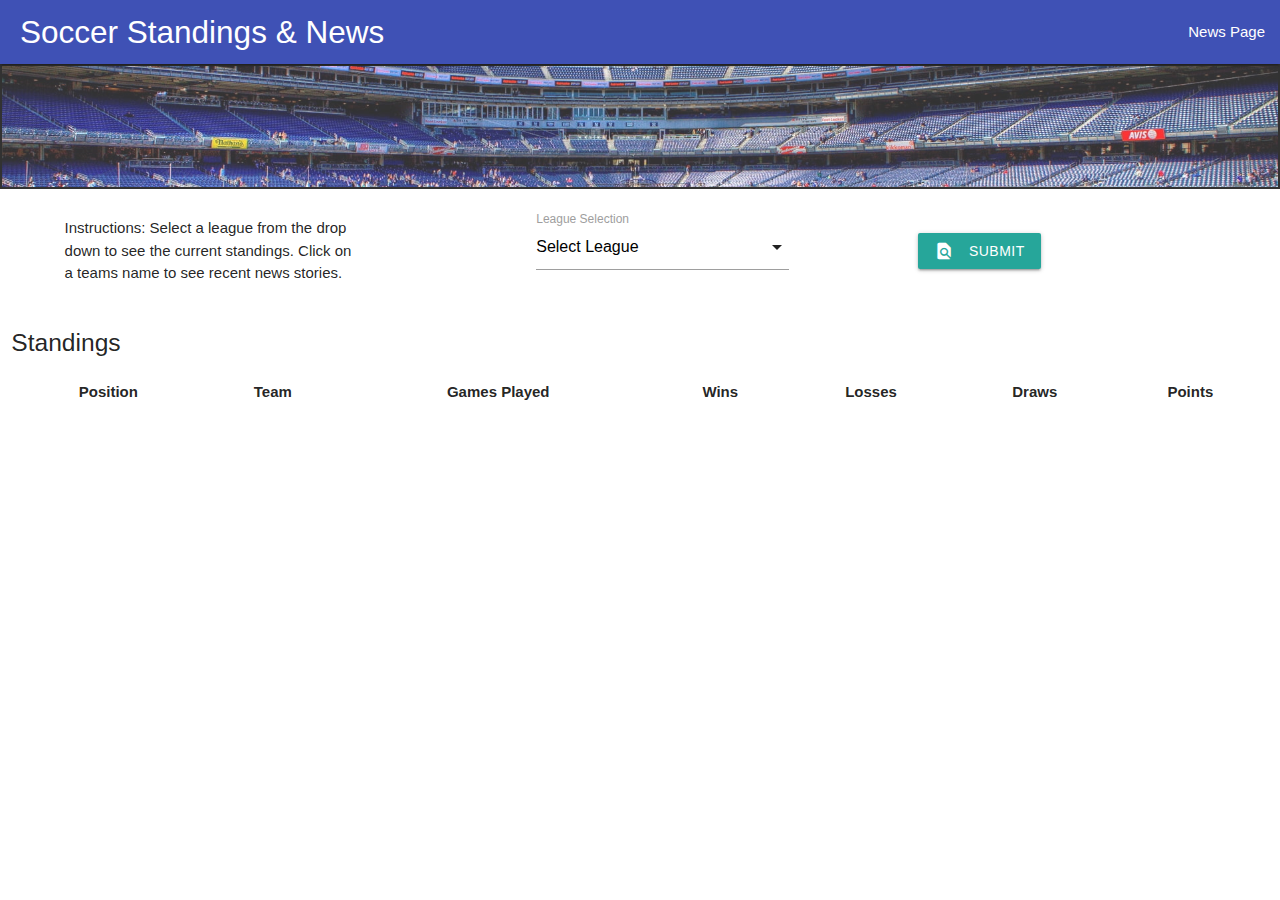
==== index.html @ ac4092cf "added comments/style hero" ====
<!DOCTYPE html>
<html lang="en">
<head>
    <meta charset="UTF-8">
    <meta http-equiv="X-UA-Compatible" content="IE=edge">
    <meta name="viewport" content="width=device-width, initial-scale=1.0">
    <link href="https://fonts.googleapis.com/icon?family=Material+Icons" rel="stylesheet">
    <link rel="stylesheet" href="https://cdnjs.cloudflare.com/ajax/libs/materialize/1.0.0/css/materialize.min.css">
    <link href="./assets/css/style.css" rel="stylesheet">
    <title>Soccer Standings and News</title>
  </head>
  <body>
      <div class="Mycontainer">
          <nav>
              <div class="nav-wrapper indigo">
                <a class="brand-logo p-2">Soccer Standings & News</a>
                <ul id="nav-mobile" class="right">
                    <li><a href="news.html">News Page</a></li>
                </ul>
              </div>
            </nav>
  
            <div class="row">
              <div class="col s12 hero">
              </div>
          </div>
  

          <div class="row">
            <section class="col s12">

                <div class="row instructions-input">
                    <div class="valign-wrapper s12">
                    <div class="col s12 m3 l3">
                        <p class="text-center">Instructions: Select a league from the drop down to see the current standings. Click on a teams name to see recent news stories.</p>
                    </div>
                    <div class="input-field col s12 m3 l3">
                        <i class="material-icons prefix">sports_soccer</i>
                        <select id="league-selections">
                            <option value="" disabled selected>Select League</option>
                            <option value="eng.1">English Premier League</option>
                            <option value="ger.1">German Bundesliga</option>
                            <option value="ita.1">Italian Serie A</option>
                            <option value="esp.1">Spanish Primera Division</option>
                        </select>
                        <label>League Selection</label>
                    </div>
                    <!--end of input field-->
                    <div class="col s12 m3 l3">
                        <a id="league-submit-btn" class="waves-effect waves-light btn"><i class="material-icons left">find_in_page</i>Submit</a>
                    </div>
                    </div>
                </div>

                <div class="row">
                    <div class="col s12">
                        <table id="standings-table" class="striped centered">
                            <div>
                                <h5 class="text-center"><span id="league-name">Standings</span></h5>
                            </div>              
                            <thead>
                                <tr>
                                    <th>Position</th>
                                    <th>Team</th>
                                    <th>Games Played</th>
                                    <th>Wins</th>
                                    <th>Losses</th>
                                    <th>Draws</th>
                                    <th>Points</th>
                                </tr>
                            </thead>
                            <tbody id="table-body">
      
                            </tbody>
                        </table>
                    </div>
                </div>


            </section>

        </div>

    </div>

    </div>

    <script src="https://cdnjs.cloudflare.com/ajax/libs/materialize/1.0.0/js/materialize.min.js"></script>
    <script src="assets/javascript/script.js"></script>
</body>         
</html>
---- assets/css/style.css ----
* {
  padding: 0%;
  margin: auto;
}

.mycontainer {
  margin: 0;
  width: 100%;
}
/* page title style */
.brand-logo {
  font-family: Impact, Haettenschweiler, 'Arial Narrow Bold', sans-serif;
  padding: 30%;
  text-shadow: darkgray;  
  text-indent: 20px;
  
}

/* hero style */
.hero {
  background-image: url(../images/soccerfield.jpg);
  background-size: cover;
  background-position: center;
  height: 125px;
  width: 100%;
  opacity: 80%;
  border: 2px solid black;
}

/* score widget style */
.scores {
  padding: 30%;
  
  
  
}
/* nav style */
.nav-wrapper  {
  padding: 0;
  
}
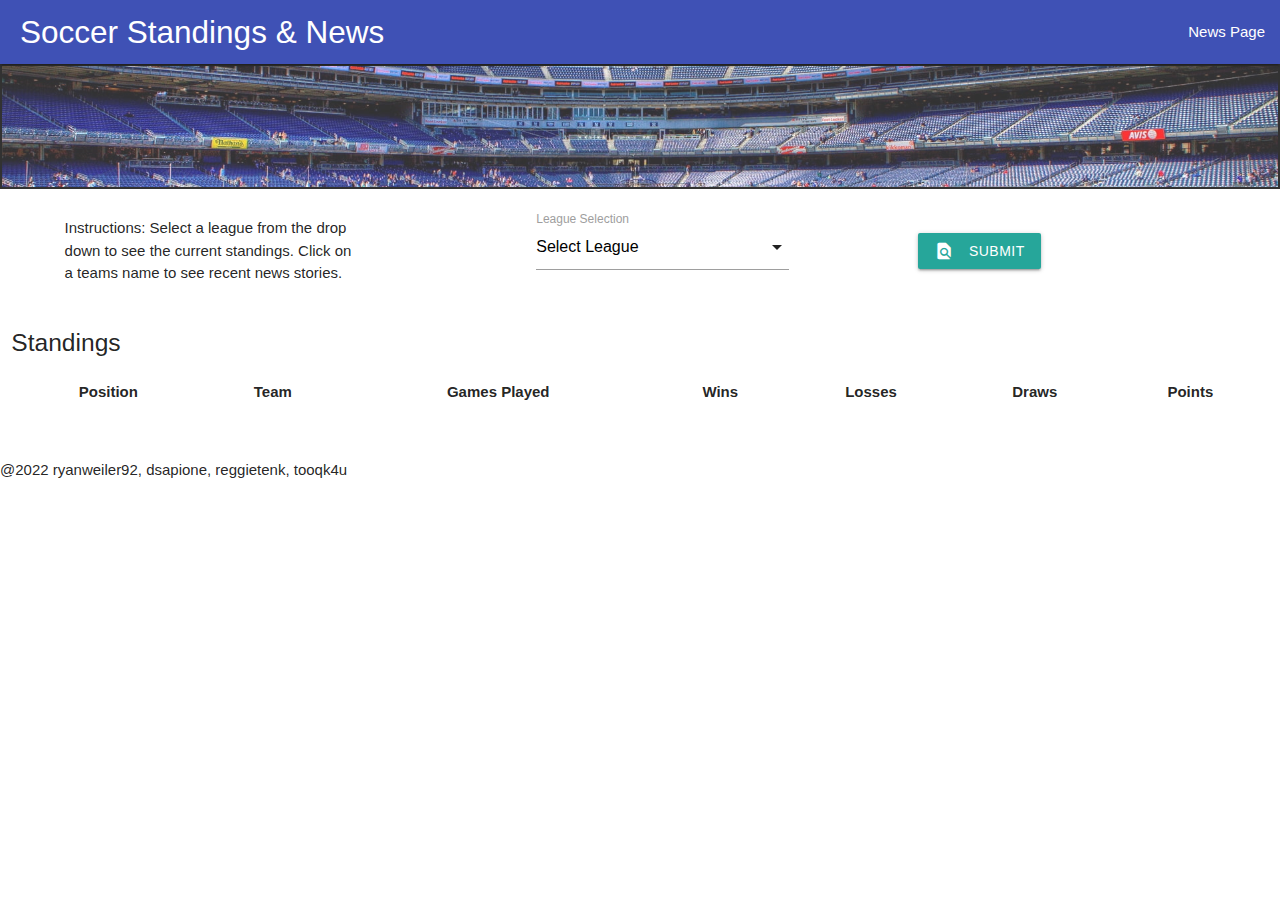
==== commit ac474589: "improved HTML accessibilty features, added footer, added comments" ====
--- a/index.html
+++ b/index.html
@@ -11,6 +11,8 @@
   </head>
   <body>
       <div class="Mycontainer">
+         <!--Header with anchor tag-->
+         <header>
           <nav>
               <div class="nav-wrapper indigo">
                 <a class="brand-logo p-2">Soccer Standings & News</a>
@@ -19,21 +21,26 @@
                 </ul>
               </div>
             </nav>
-  
+         </header>
+         <!--Hero section-->
+         <section>
             <div class="row">
               <div class="col s12 hero">
               </div>
           </div>
+         </section> 
   
 
           <div class="row">
-            <section class="col s12">
-
+            <!--Main section of page-->
+            <main class="col s12">
                 <div class="row instructions-input">
                     <div class="valign-wrapper s12">
                     <div class="col s12 m3 l3">
-                        <p class="text-center">Instructions: Select a league from the drop down to see the current standings. Click on a teams name to see recent news stories.</p>
+                        <p class="text-center">Instructions: Select a league from the drop down to see the current standings.
+Click on a teams name to see recent news stories.</p>
                     </div>
+                    <!--Start of input field-->
                     <div class="input-field col s12 m3 l3">
                         <i class="material-icons prefix">sports_soccer</i>
                         <select id="league-selections">
@@ -45,15 +52,17 @@
                         </select>
                         <label>League Selection</label>
                     </div>
-                    <!--end of input field-->
+                    <!--End of input field-->
                     <div class="col s12 m3 l3">
-                        <a id="league-submit-btn" class="waves-effect waves-light btn"><i class="material-icons left">find_in_page</i>Submit</a>
+                        <a id="league-submit-btn" class="waves-effect waves-light btn"><i class="material-icons 
+left">find_in_page</i>Submit</a>
                     </div>
                     </div>
                 </div>
 
                 <div class="row">
                     <div class="col s12">
+                        <!--Table for standings-->
                         <table id="standings-table" class="striped centered">
                             <div>
                                 <h5 class="text-center"><span id="league-name">Standings</span></h5>
@@ -77,7 +86,7 @@
                 </div>
 
 
-            </section>
+            </main>
 
         </div>
 
@@ -85,6 +94,8 @@
 
     </div>
 
+    <!--Footer-->
+    <footer>@2022 ryanweiler92, dsapione, reggietenk, tooqk4u</footer>
     <script src="https://cdnjs.cloudflare.com/ajax/libs/materialize/1.0.0/js/materialize.min.js"></script>
     <script src="assets/javascript/script.js"></script>
 </body>         
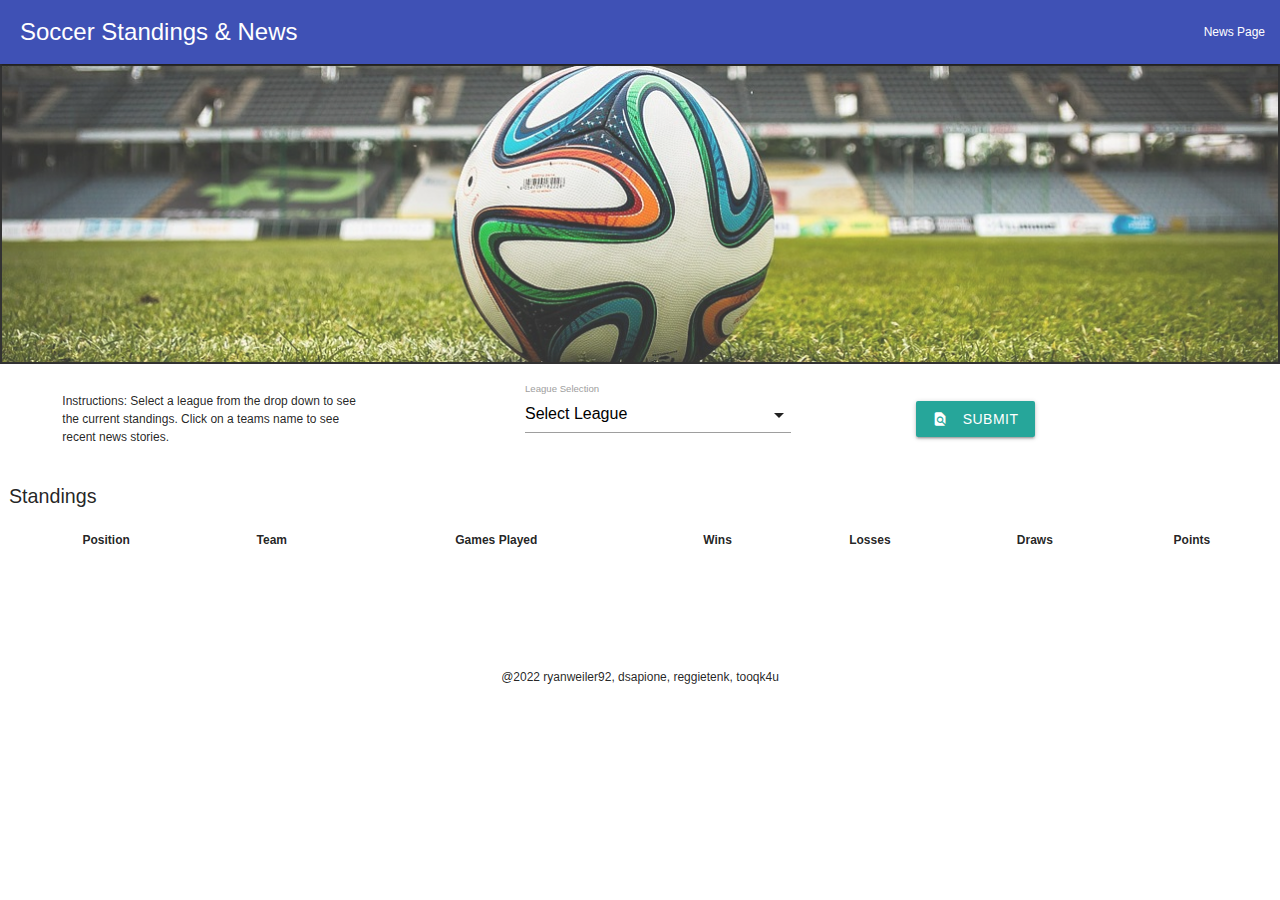
==== commit ff5b64dc: "media queries" ====
--- a/index.html
+++ b/index.html
@@ -12,12 +12,12 @@
   <body>
       <div class="Mycontainer">
          <!--Header with anchor tag-->
-         <header>
+         <header >
           <nav>
               <div class="nav-wrapper indigo">
-                <a class="brand-logo p-2">Soccer Standings & News</a>
+                <a class="brand-logo p-2 " id="page-title">Soccer Standings & News</a>
                 <ul id="nav-mobile" class="right">
-                    <li><a href="news.html">News Page</a></li>
+                    <li id="news"><a href="news.html">News Page</a></li>
                 </ul>
               </div>
             </nav>
@@ -38,13 +38,13 @@
                     <div class="valign-wrapper s12">
                     <div class="col s12 m3 l3">
                         <p class="text-center">Instructions: Select a league from the drop down to see the current standings.
-Click on a teams name to see recent news stories.</p>
+                        Click on a teams name to see recent news stories.</p>
                     </div>
                     <!--Start of input field-->
-                    <div class="input-field col s12 m3 l3">
-                        <i class="material-icons prefix">sports_soccer</i>
-                        <select id="league-selections">
-                            <option value="" disabled selected>Select League</option>
+                    <div class="input-field col s12 m3 l3" >
+                        <i class="material-icons prefix" >sports_soccer</i>
+                        <select id="league-selections" >
+                            <option id="drop-down" value="" disabled selected >Select League</option>
                             <option value="eng.1">English Premier League</option>
                             <option value="ger.1">German Bundesliga</option>
                             <option value="ita.1">Italian Serie A</option>
@@ -54,8 +54,9 @@
                     </div>
                     <!--End of input field-->
                     <div class="col s12 m3 l3">
-                        <a id="league-submit-btn" class="waves-effect waves-light btn"><i class="material-icons 
-left">find_in_page</i>Submit</a>
+                        <a id="league-submit-btn" class="waves-effect waves-light btn">
+                            <i class="material-icons left">find_in_page</i>Submit
+                        </a>
                     </div>
                     </div>
                 </div>
@@ -68,7 +69,7 @@
                                 <h5 class="text-center"><span id="league-name">Standings</span></h5>
                             </div>              
                             <thead>
-                                <tr>
+                                <tr >
                                     <th>Position</th>
                                     <th>Team</th>
                                     <th>Games Played</th>
--- a/assets/css/style.css
+++ b/assets/css/style.css
@@ -7,31 +7,38 @@
   margin: 0;
   width: 100%;
 }
+
 /* page title style */
 .brand-logo {
   font-family: Impact, Haettenschweiler, 'Arial Narrow Bold', sans-serif;
   padding: 30%;
   text-shadow: darkgray;  
   text-indent: 20px;
-  
+}
+#page-title {
+  font-size: 2rem;
+  display: flex;
+  flex-wrap: wrap;
 }
 
 /* hero style */
 .hero {
-  background-image: url(../images/soccerfield.jpg);
+  background-image: url(../images/hero.png);
   background-size: cover;
   background-position: center;
-  height: 125px;
+  height: 300px;
   width: 100%;
   opacity: 80%;
   border: 2px solid black;
 }
 
+/* stories style */
+#stories {
+  text-align: center;
+}
 /* score widget style */
 .scores {
   padding: 30%;
-  
-  
   
 }
 /* nav style */
@@ -39,3 +46,53 @@
   padding: 0;
   
 }
+footer {
+  padding-top: 5%;
+  justify-content: space-between;
+  width: 100%;
+}
+/* MEDIA QUERY FOR SMALLER DESKTOP SCREENS AND SMALLER */
+@media screen and (max-width: 980px) {
+  
+  footer {
+    padding: 20%;
+    text-align: center;  }
+}
+  
+/* MEDIA QUERY FOR MOBILE PHONES AND SMALLER */
+@media screen and (max-width: 619px) {
+
+  #page-title {
+    font-size: 1.5rem;
+  }
+ input.select-dropdown.dropdown-trigger {
+    font-size: 0.875rem;
+  }
+  footer {
+    padding: 7%;
+  }
+     
+  }
+  @media screen and (min-width: 0px) {
+
+  html {
+    font-size: .75rem;  
+  
+  }
+
+  footer {
+    padding: 5%;
+    margin-bottom: 9;
+    text-align: center;  }
+  }
+
+@media screen and (max-width: 413px) {
+html {
+  font-size: .5rem;    
+}
+  
+footer {
+  padding: 50%;
+  
+  text-align: center;  }
+}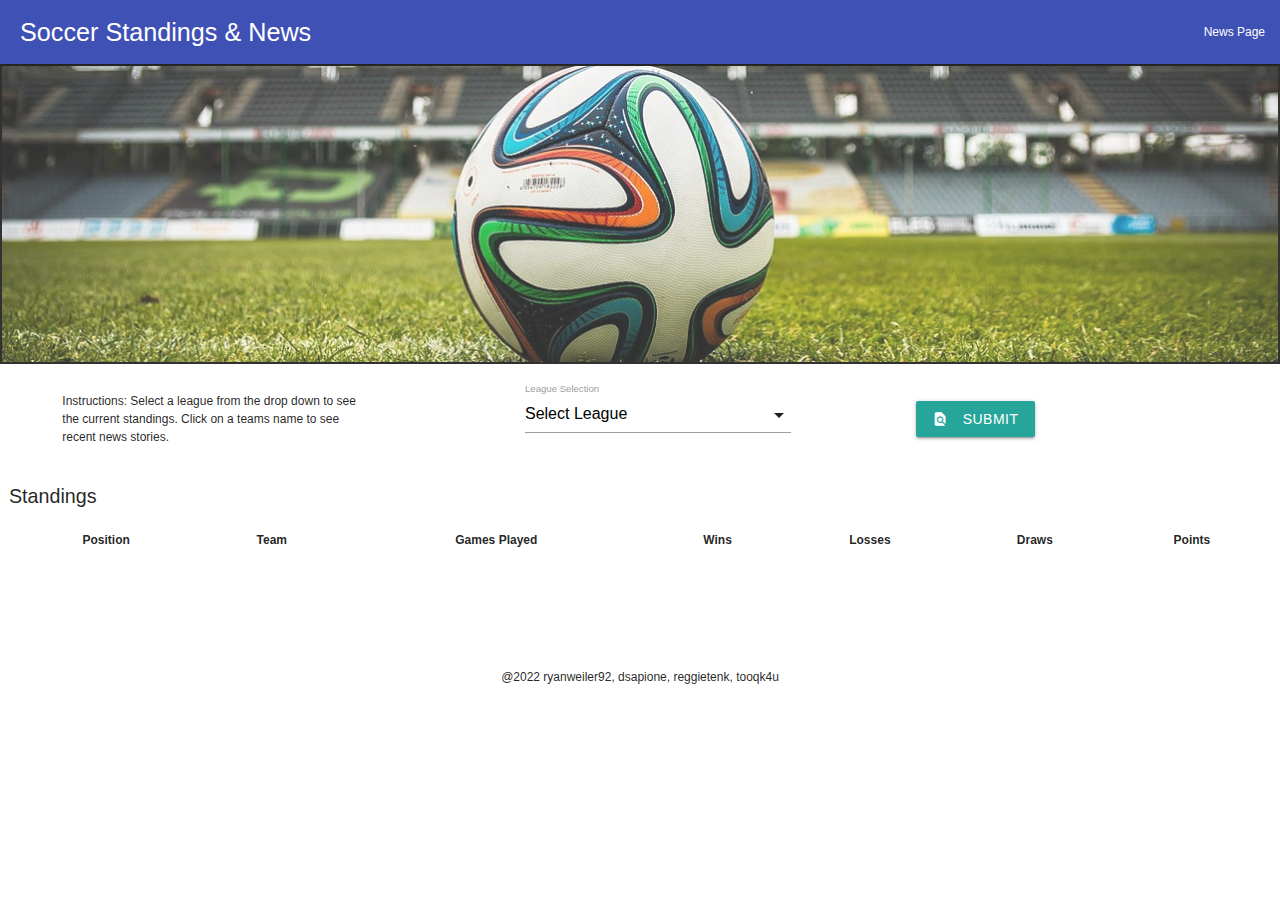
==== commit 3b5c6b38: "Merge pull request #12 from ryanweiler92/feature/HTML-accessibility" ====
--- a/index.html
+++ b/index.html
@@ -12,12 +12,12 @@
   <body>
       <div class="Mycontainer">
          <!--Header with anchor tag-->
-         <header >
+         <header>
           <nav>
               <div class="nav-wrapper indigo">
-                <a class="brand-logo p-2 " id="page-title">Soccer Standings & News</a>
+                <a class="brand-logo p-2">Soccer Standings & News</a>
                 <ul id="nav-mobile" class="right">
-                    <li id="news"><a href="news.html">News Page</a></li>
+                    <li><a href="news.html">News Page</a></li>
                 </ul>
               </div>
             </nav>
@@ -38,13 +38,13 @@
                     <div class="valign-wrapper s12">
                     <div class="col s12 m3 l3">
                         <p class="text-center">Instructions: Select a league from the drop down to see the current standings.
-                        Click on a teams name to see recent news stories.</p>
+Click on a teams name to see recent news stories.</p>
                     </div>
                     <!--Start of input field-->
-                    <div class="input-field col s12 m3 l3" >
-                        <i class="material-icons prefix" >sports_soccer</i>
-                        <select id="league-selections" >
-                            <option id="drop-down" value="" disabled selected >Select League</option>
+                    <div class="input-field col s12 m3 l3">
+                        <i class="material-icons prefix">sports_soccer</i>
+                        <select id="league-selections">
+                            <option value="" disabled selected>Select League</option>
                             <option value="eng.1">English Premier League</option>
                             <option value="ger.1">German Bundesliga</option>
                             <option value="ita.1">Italian Serie A</option>
@@ -54,9 +54,8 @@
                     </div>
                     <!--End of input field-->
                     <div class="col s12 m3 l3">
-                        <a id="league-submit-btn" class="waves-effect waves-light btn">
-                            <i class="material-icons left">find_in_page</i>Submit
-                        </a>
+                        <a id="league-submit-btn" class="waves-effect waves-light btn"><i class="material-icons 
+left">find_in_page</i>Submit</a>
                     </div>
                     </div>
                 </div>
@@ -69,7 +68,7 @@
                                 <h5 class="text-center"><span id="league-name">Standings</span></h5>
                             </div>              
                             <thead>
-                                <tr >
+                                <tr>
                                     <th>Position</th>
                                     <th>Team</th>
                                     <th>Games Played</th>
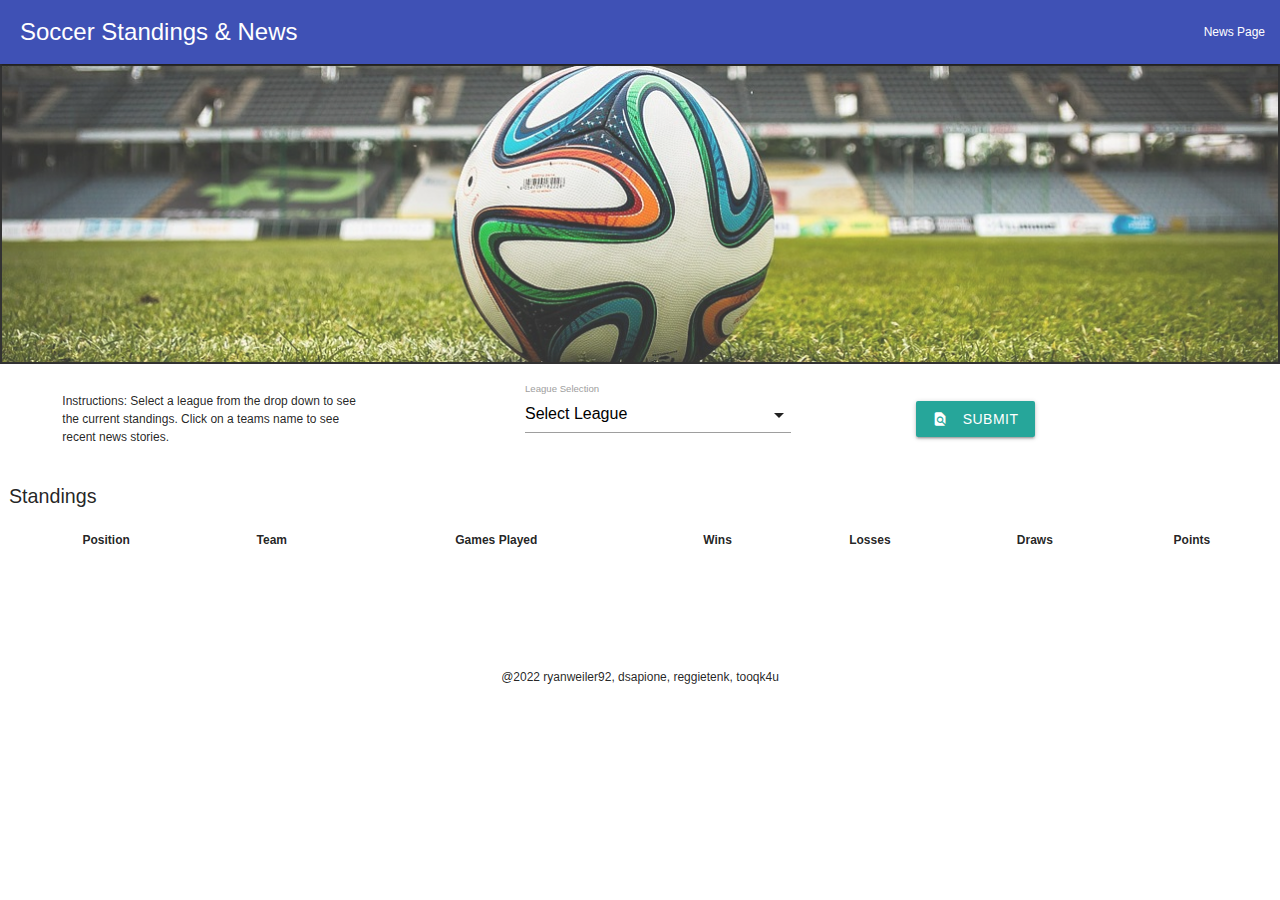
==== commit e8c1920b: "Merge pull request #13 from ryanweiler92/feature/CSS-updates" ====
--- a/index.html
+++ b/index.html
@@ -12,12 +12,12 @@
   <body>
       <div class="Mycontainer">
          <!--Header with anchor tag-->
-         <header>
+         <header >
           <nav>
               <div class="nav-wrapper indigo">
-                <a class="brand-logo p-2">Soccer Standings & News</a>
+                <a class="brand-logo p-2 " id="page-title">Soccer Standings & News</a>
                 <ul id="nav-mobile" class="right">
-                    <li><a href="news.html">News Page</a></li>
+                    <li id="news"><a href="news.html">News Page</a></li>
                 </ul>
               </div>
             </nav>
@@ -38,13 +38,13 @@
                     <div class="valign-wrapper s12">
                     <div class="col s12 m3 l3">
                         <p class="text-center">Instructions: Select a league from the drop down to see the current standings.
-Click on a teams name to see recent news stories.</p>
+                        Click on a teams name to see recent news stories.</p>
                     </div>
                     <!--Start of input field-->
-                    <div class="input-field col s12 m3 l3">
-                        <i class="material-icons prefix">sports_soccer</i>
-                        <select id="league-selections">
-                            <option value="" disabled selected>Select League</option>
+                    <div class="input-field col s12 m3 l3" >
+                        <i class="material-icons prefix" >sports_soccer</i>
+                        <select id="league-selections" >
+                            <option id="drop-down" value="" disabled selected >Select League</option>
                             <option value="eng.1">English Premier League</option>
                             <option value="ger.1">German Bundesliga</option>
                             <option value="ita.1">Italian Serie A</option>
@@ -54,8 +54,9 @@
                     </div>
                     <!--End of input field-->
                     <div class="col s12 m3 l3">
-                        <a id="league-submit-btn" class="waves-effect waves-light btn"><i class="material-icons 
-left">find_in_page</i>Submit</a>
+                        <a id="league-submit-btn" class="waves-effect waves-light btn">
+                            <i class="material-icons left">find_in_page</i>Submit
+                        </a>
                     </div>
                     </div>
                 </div>
@@ -68,7 +69,7 @@
                                 <h5 class="text-center"><span id="league-name">Standings</span></h5>
                             </div>              
                             <thead>
-                                <tr>
+                                <tr >
                                     <th>Position</th>
                                     <th>Team</th>
                                     <th>Games Played</th>
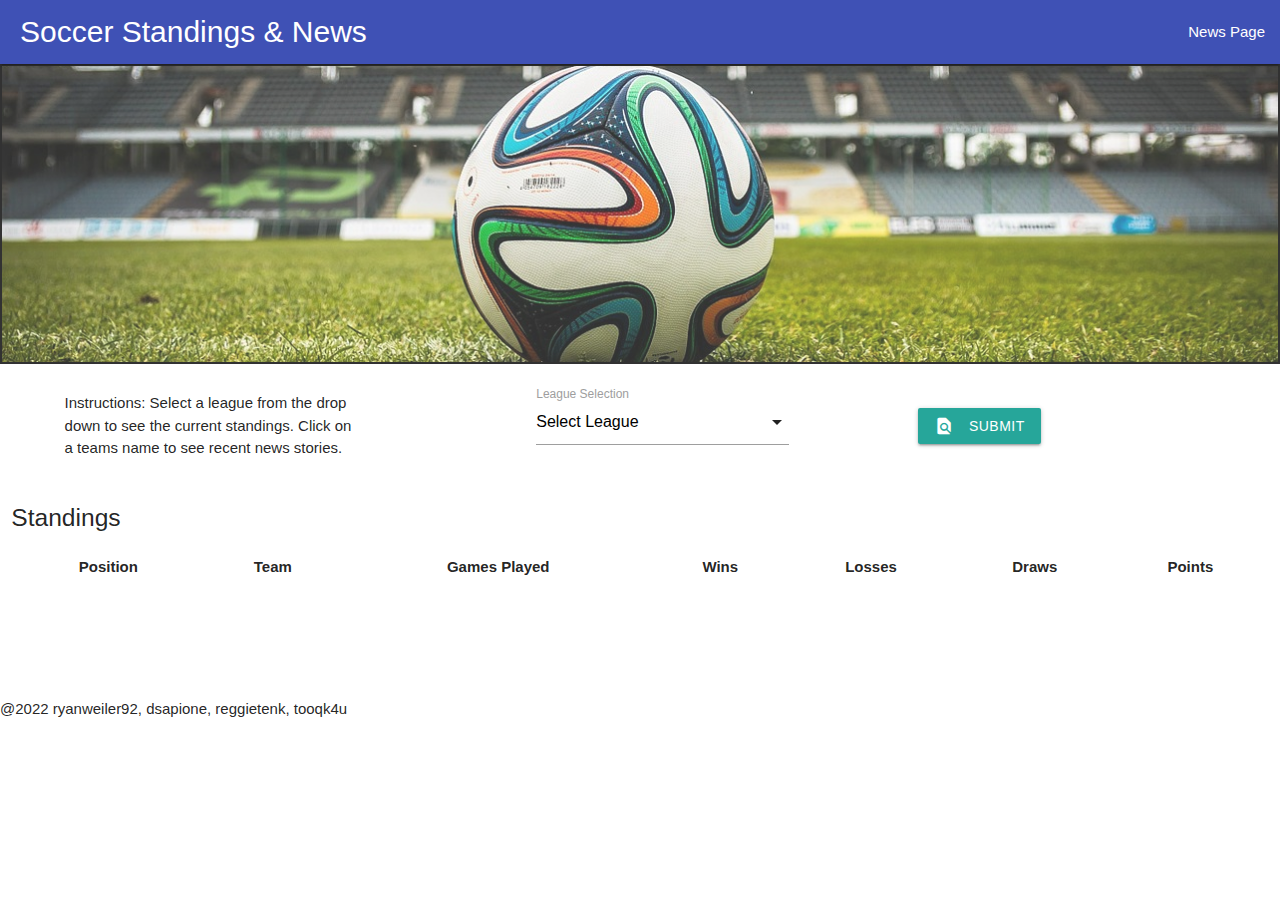
==== commit d51cfda9: "added content for fetch call on news page" ====
--- a/index.html
+++ b/index.html
@@ -7,6 +7,7 @@
     <link href="https://fonts.googleapis.com/icon?family=Material+Icons" rel="stylesheet">
     <link rel="stylesheet" href="https://cdnjs.cloudflare.com/ajax/libs/materialize/1.0.0/css/materialize.min.css">
     <link href="./assets/css/style.css" rel="stylesheet">
+		<link rel="shortcut icon" type="image/png" href="./assets/images/Favicon.png"/>
     <title>Soccer Standings and News</title>
   </head>
   <body>
--- a/assets/css/style.css
+++ b/assets/css/style.css
@@ -71,15 +71,11 @@
   footer {
     padding: 7%;
   }
-     
-  }
-  @media screen and (min-width: 0px) {
-
   html {
     font-size: .75rem;  
-  
+    
   }
-
+     
   footer {
     padding: 5%;
     margin-bottom: 9;
@@ -92,7 +88,6 @@
 }
   
 footer {
-  padding: 50%;
-  
+  padding: 50%;  
   text-align: center;  }
 }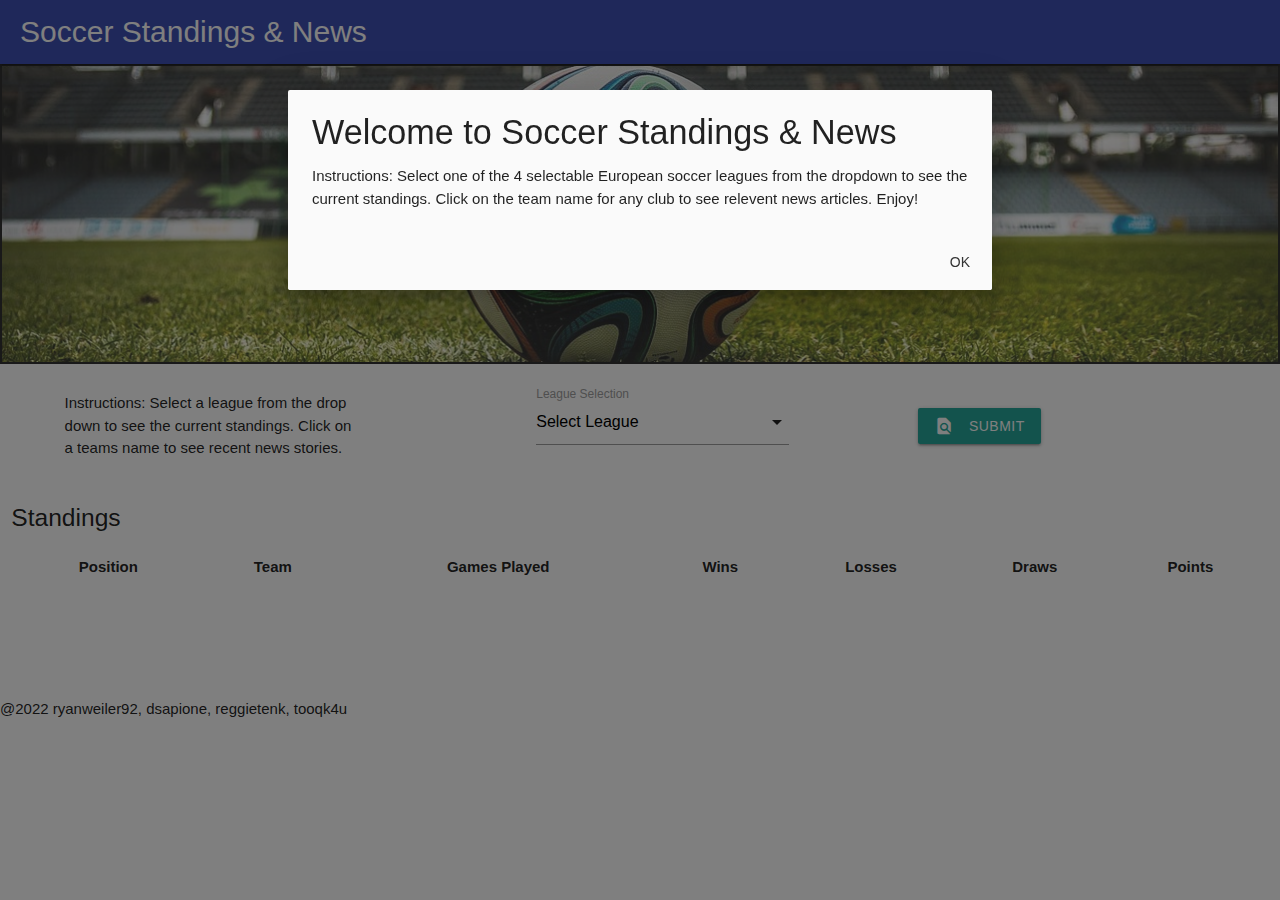
==== commit c13d9a04: "added modal" ====
--- a/index.html
+++ b/index.html
@@ -6,19 +6,33 @@
     <meta name="viewport" content="width=device-width, initial-scale=1.0">
     <link href="https://fonts.googleapis.com/icon?family=Material+Icons" rel="stylesheet">
     <link rel="stylesheet" href="https://cdnjs.cloudflare.com/ajax/libs/materialize/1.0.0/css/materialize.min.css">
-    <link href="./assets/css/style.css" rel="stylesheet">
-		<link rel="shortcut icon" type="image/png" href="./assets/images/Favicon.png"/>
+    <link rel="shortcut icon" type="image/png" href="./assets/images/Favicon.png"/>
+    <link href="./assets/css/style.css" rel="stylesheet">	
     <title>Soccer Standings and News</title>
   </head>
   <body>
+
+    <div id="modal1" class="modal">
+        <div class="modal-content">
+          <h4 class="text-center">Welcome to Soccer Standings & News</h4>
+          <p class="text-center">Instructions: Select one of the 4 selectable European soccer leagues from the dropdown to see the current standings.
+              Click on the team name for any club to see relevent news articles. Enjoy!
+          </p>
+        </div>
+        <div class="modal-footer">
+          <a href="#!" class="modal-close waves-effect waves-green btn-flat">OK</a>
+        </div>
+      </div>
+
       <div class="Mycontainer">
+
          <!--Header with anchor tag-->
          <header >
           <nav>
               <div class="nav-wrapper indigo">
                 <a class="brand-logo p-2 " id="page-title">Soccer Standings & News</a>
                 <ul id="nav-mobile" class="right">
-                    <li id="news"><a href="news.html">News Page</a></li>
+                    <li id="news"></li>
                 </ul>
               </div>
             </nav>
@@ -30,7 +44,7 @@
               </div>
           </div>
          </section> 
-  
+
 
           <div class="row">
             <!--Main section of page-->
